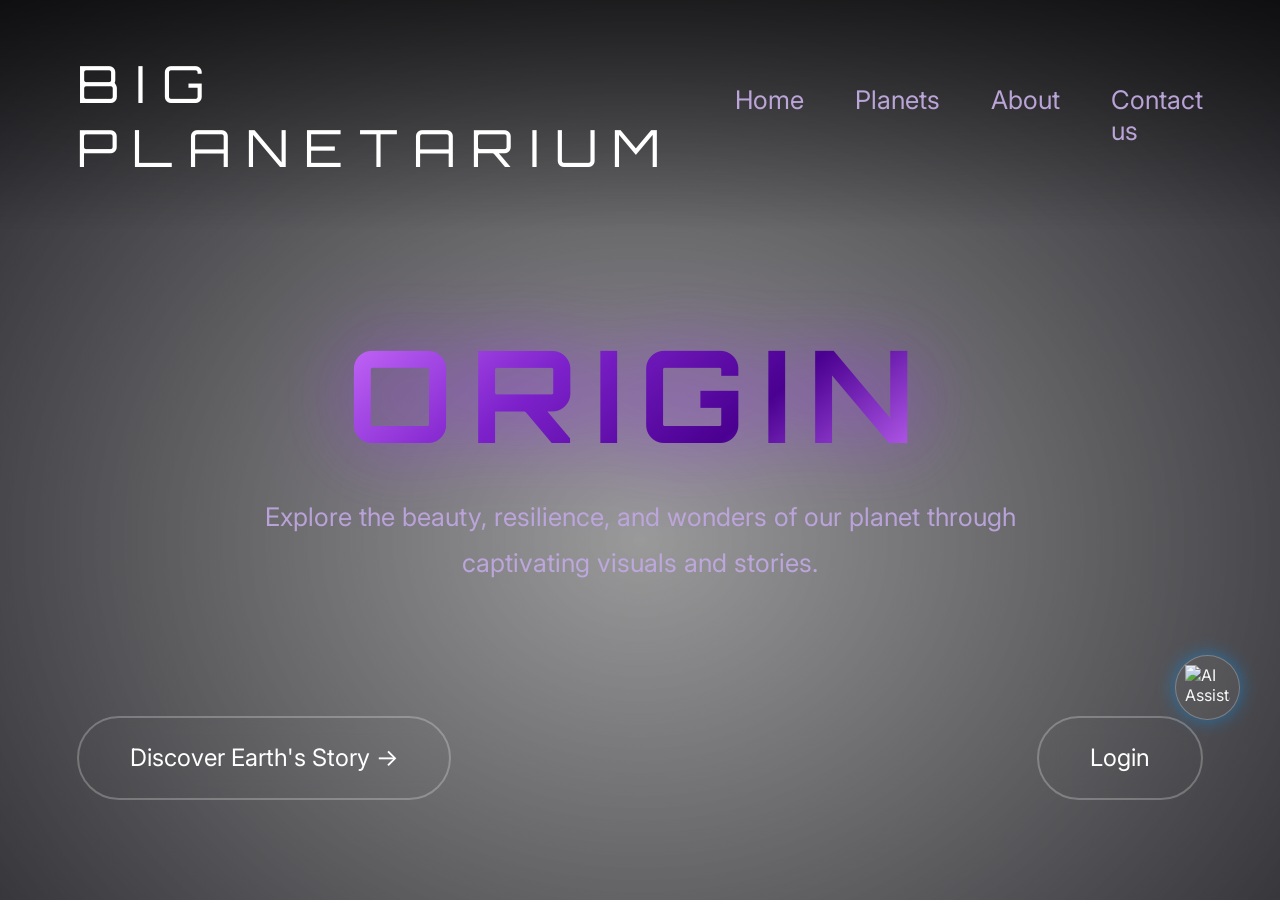
==== index.html @ 1d3313b0 "Setup project structure Created HTML pages and folder for CSS and JavaScript" ====
<!DOCTYPE html>
<html lang="en">
<head>
  <meta charset="UTF-8" />
  <meta name="viewport" content="width=device-width, initial-scale=1.0"/>
  <title>Big planetarium</title>
  <link rel="stylesheet" href="css/index.css" />
</head>
<body>

  <!-- Video Background -->
  <video class="video-bg" autoplay muted loop playsinline>
    <source src="image/Earth.mp4" type="video/mp4">
  </video>

  <div class="overlay"></div>

  <!-- Navbar -->
  <nav>
    <div class="logo">BIG PLANETARIUM</div>
    <ul>
      <li><a href="index.html">Home</a></li>
      <li><a href="planet.html">Planets</a></li>
      <li><a href="about.html">About</a></li>
      <li><a href="contact.html">Contact us</a></li>
    </ul>
  </nav>

  
  <div class="ai-button" id="aiBtn">
    <img src="image/AI.png" alt="AI Assistant">
  </div>

  
  <div class="ai-panel" id="aiPanel">
    <div class="ai-header">
      <img src="image/AI.png" alt="AI Icon">
      <span>Assistant </span>
    </div>

    <div class="ai-body">
      <p>Hello, how can I help you today?</p>

      <!-- Chat Input Area -->
      <div class="ai-chatbox">
        <input type="text" placeholder="Type your message..." />
        <button class="send-btn">➤</button>
      </div>
    </div>
  </div>

  <!-- HERO -->
  <section class="hero">
    <h1>ORIGIN</h1>

    <p class="desc">
      Explore the beauty, resilience, and wonders of our planet through captivating visuals and stories.
    </p>

    <a href="earthstory.html" class="btn left-btn">Discover Earth's Story →</a>
    <a href="login.html" class="btn secondary-btn">Login</a>
  </section>

    <script src="java script/ai.js"></script>

</body>
</html>
---- css/index.css ----
@import url('https://fonts.googleapis.com/css2?family=Orbitron:wght@900&family=Inter:wght@300;500&display=swap');

* {
  margin: 0;
  padding: 0;
  box-sizing: border-box;
}

body {
  min-height: 100vh;
  overflow-x: hidden;
  font-family: 'Inter', sans-serif;
  color: #fff;
}

/* BACKGROUND */
.video-bg {
  position: fixed;
  inset: 0;
  width: 100%;
  height: 100%;
  object-fit: cover;
  z-index: -1;
}

.overlay {
  position: fixed;
  inset: 0;
  z-index: 1;
  background: radial-gradient(ellipse at 50% 60%, rgba(86,86,88,.6), rgba(0,0,6,.85));
}

/* NAVBAR */
nav {
  position: fixed;
  top: 0;
  width: 100%;
  z-index: 10;
  display: flex;
  justify-content: space-between;
  align-items: center;
  padding: clamp(20px,4vw,55px) clamp(20px,6vw,120px);
  background: linear-gradient(to bottom, rgba(0,0,0,.6), transparent);
}

.logo {
  font-family: 'Orbitron', sans-serif;
  font-size: clamp(24px,4vw,70px);
  letter-spacing: .3em;
}

nav ul {
  display: flex;
  gap: clamp(15px,4vw,90px);
  list-style: none;
}

nav a {
  text-decoration: none;
  font-size: clamp(14px,2vw,40px);
  color: rgba(210,185,245,.85);
}

nav a:hover {
  color: #fff;
}

/* HERO */
.hero {
  position: relative;
  z-index: 5;
  height: 100vh;
  display: flex;
  flex-direction: column;
  align-items: center;
  justify-content: center;
}

.hero h1 {
  font-family: 'Orbitron', sans-serif;
  font-size: clamp(60px,10vw,140px);
  letter-spacing: .14em;
  background: linear-gradient(140deg,#cc70ff,#7e22cc 35%,#4a0090,#cc70ff);
  -webkit-background-clip: text;
  background-clip: text;
  color: transparent;
  filter: drop-shadow(0 0 40px rgba(160,50,255,.8));
}

.desc {
  margin-top: 20px;
  max-width: 800px;
  text-align: center;
  font-size: clamp(16px,2vw,28px);
  line-height: 1.8;
  color: rgba(195,170,230,.88);
}

.btn {
  position: absolute;
  bottom: 100px;
  padding: clamp(12px,2vw,30px) clamp(25px,4vw,70px);
  border: 2px solid rgba(255,255,255,.25);
  border-radius: 60px;
  color: #fff;
  text-decoration: none;
  font-size: clamp(14px,2vw,24px);
  backdrop-filter: blur(10px);
  transition: .25s;
}

.btn:hover {
  background: rgba(255,255,255,.12);
  transform: translateY(-3px);
}

.left-btn { left: clamp(20px,6vw,120px); }
.secondary-btn { right: clamp(20px,6vw,120px); }

@media(max-width:768px) {
  nav { flex-direction: column; gap: 10px; }
  .hero { padding: 0 20px; text-align: center; }
  .btn { position: static; margin-top: 20px; }
}

/* AI BUTTON (smaller + balanced) */
.ai-button {
  position: fixed;
  bottom: 180px;
  right: 40px;
  width: 65px;
  height: 65px;
  background: rgba(255,255,255,.05);
  border: 1px solid rgba(255,255,255,.25);
  backdrop-filter: blur(6px);
  border-radius: 50%;
  box-shadow: 0 0 18px rgba(0,150,255,.5);
  display: flex;
  align-items: center;
  justify-content: center;
  cursor: pointer;
  z-index: 2000;
  transition: .3s;
}

.ai-button img {
  width: 45px;
  height: 45px;
  opacity: .95;
}

.ai-button:hover {
  transform: scale(1.1);
  box-shadow: 0 0 25px rgba(0,180,255,.9);
}

/* AI PANEL (smaller + cleaner) */
.ai-panel {
  position: fixed;
  bottom: 240px;
  right: 110px;
  width: 320px;
  height: 380px;
  background: rgba(162,160,160,0.95);
  border-radius: 14px;
  box-shadow: 0 0 25px rgba(250,247,247,0.4);
  transition: transform .4s ease, opacity .4s ease;
  transform: scale(0);
  opacity: 0;
  z-index: 1999;
  overflow: hidden;
}

.ai-panel.open {
  transform: scale(1);
  opacity: 1;
}

/* HEADER */
.ai-header {
  display: flex;
  align-items: center;
  gap: 10px;
  background: #8c6891;
  color: #fff;
  padding: 12px 16px;
  font-family: 'Cinzel', serif;
  font-size: 1rem;
  letter-spacing: .05em;
}

.ai-header img {
  width: 28px;
  height: 28px;
  border-radius: 50%;
}

/* BODY */
.ai-body {
  display: flex;
  flex-direction: column;
  justify-content: space-between;
  height: calc(100% - 60px);
  padding: 16px;
  font-family: 'Crimson Text', serif;
  color: #fdfcfc;
  line-height: 1.6;
}

/* CHATBOX */
.ai-chatbox {
  display: flex;
  align-items: center;
  margin-top: auto;
  background: rgba(240,240,240,.9);
  border-radius: 8px;
  padding: 8px 10px;
  box-shadow: inset 0 0 6px rgba(145,143,143,0.1);
}

.ai-chatbox input {
  flex: 1;
  border: none;
  outline: none;
  background: transparent;
  font-size: 1rem;
  font-family: 'Crimson Text', serif;
  color: #333;
  padding: 8px;
}

.ai-chatbox input::placeholder { color: #777; }

.send-btn {
  background: #29d0d0;
  color: #fff;
  border: none;
  border-radius: 6px;
  padding: 8px 14px;
  font-size: 1rem;
  cursor: pointer;
  transition: .3s;
}

.send-btn:hover { background: #005fcc; }
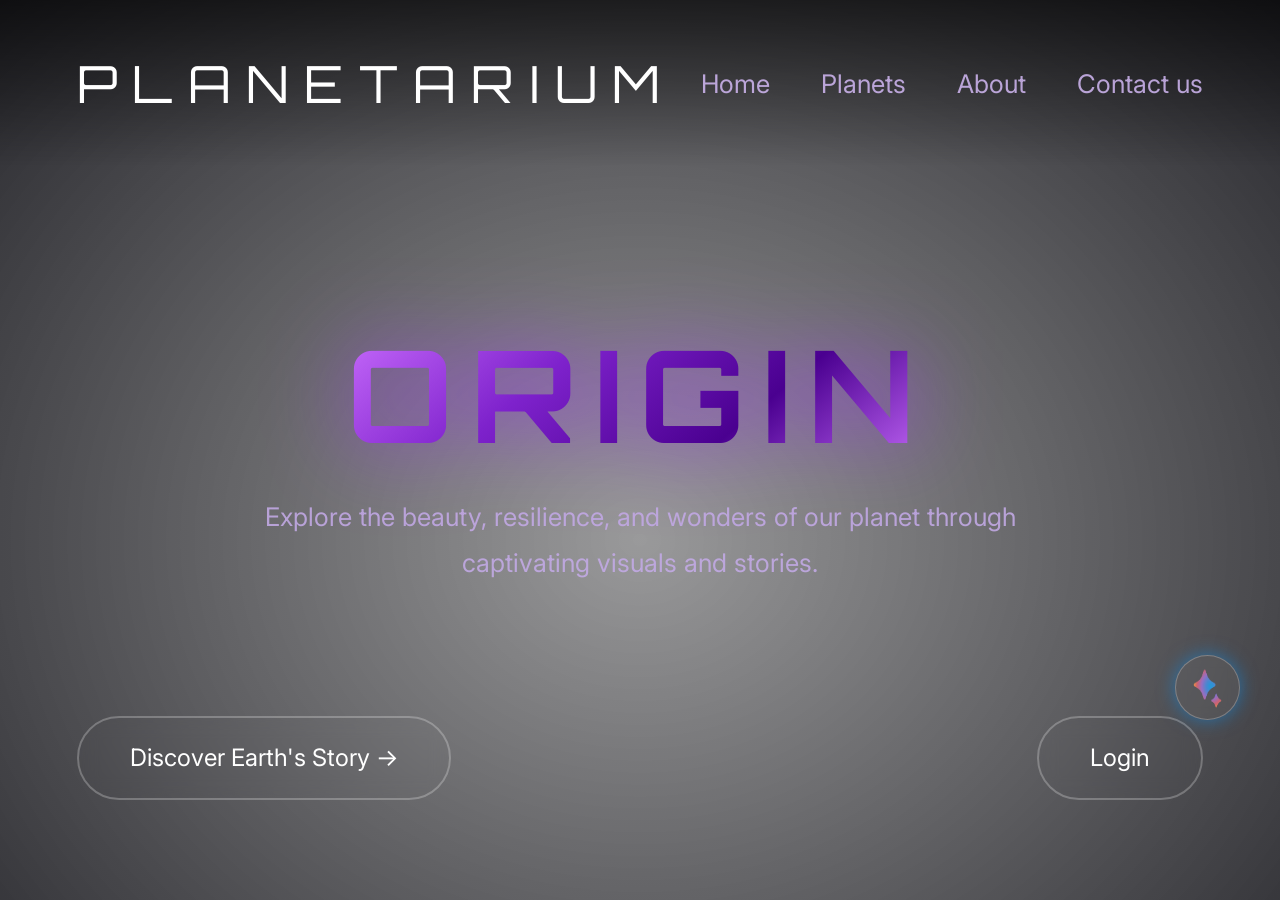
==== commit 0d1cb55d: "Update index.html" ====
--- a/index.html
+++ b/index.html
@@ -3,7 +3,7 @@
 <head>
   <meta charset="UTF-8" />
   <meta name="viewport" content="width=device-width, initial-scale=1.0"/>
-  <title>Big planetarium</title>
+  <title>Planetarium</title>
   <link rel="stylesheet" href="css/index.css" />
 </head>
 <body>
@@ -17,7 +17,7 @@
 
   <!-- Navbar -->
   <nav>
-    <div class="logo">BIG PLANETARIUM</div>
+    <div class="logo">PLANETARIUM</div>
     <ul>
       <li><a href="index.html">Home</a></li>
       <li><a href="planet.html">Planets</a></li>
